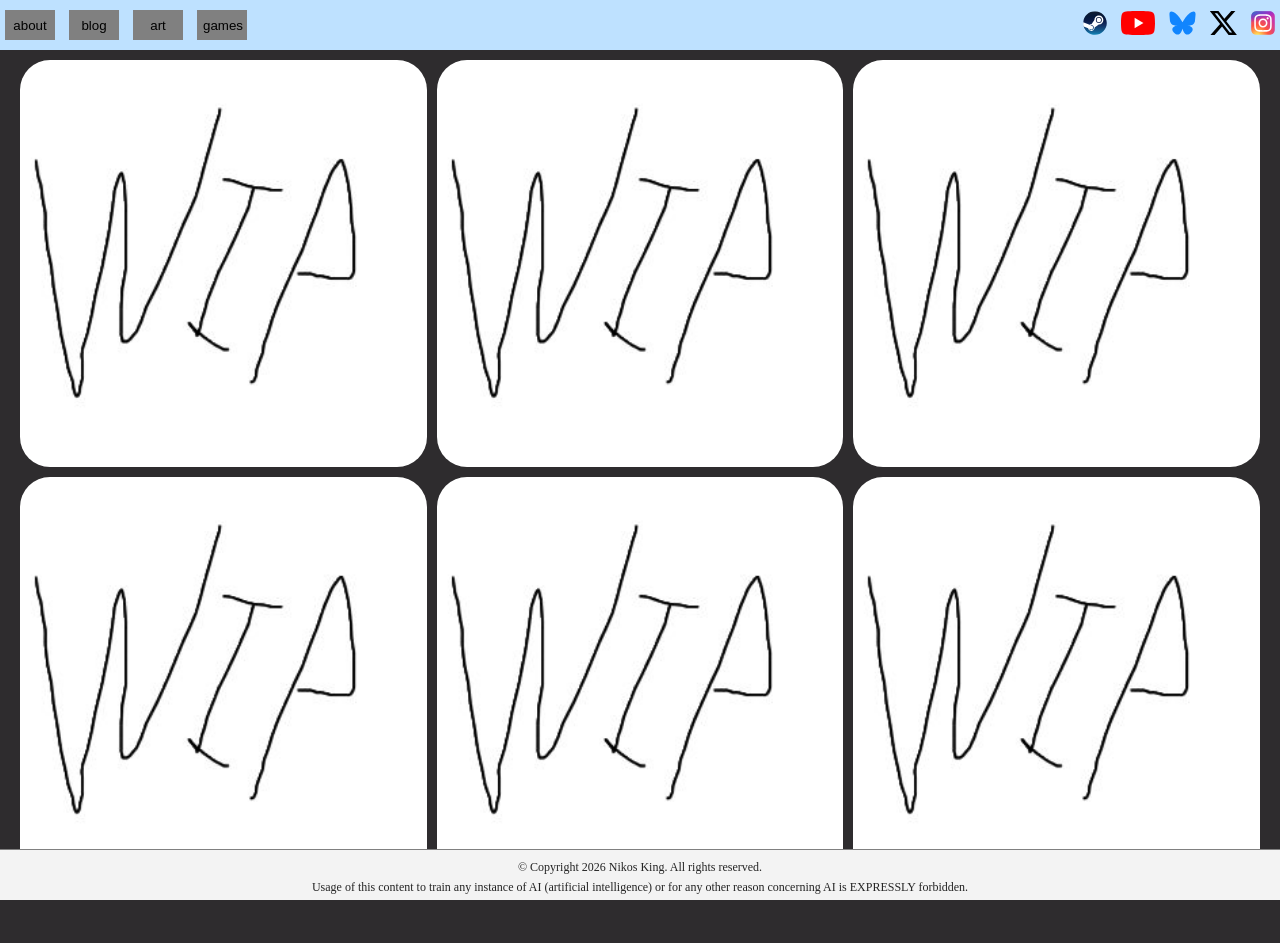
==== 3D_art.html @ 99cd38ba "literally the whole website right now" ====
<!DOCTYPE html>
<html lang="en-CA">

<head>
    <link rel="stylesheet" href="generic.css">
    <link rel="stylesheet" href="header.css">
    <link rel="stylesheet" href="footer.css">

    <title>3D art</title>
    <style>
        
        .main-art-grid
        {
            display: grid;
            grid-template-columns: 1fr 1fr 1fr;
            column-gap: 10px;
            row-gap: 10px;
        }

        .art-grid-img
        {
            width:100%;
            height: auto;
            border-radius: 30px;
        }


    </style>
</head>

<body>

<!-- this section is for the main content-->

<div class="main-art-grid">
    <img class="art-grid-img" src="resources/wip.jpg">
    <img class="art-grid-img" src="resources/wip.jpg">
    <img class="art-grid-img" src="resources/wip.jpg">
    <img class="art-grid-img" src="resources/wip.jpg">
    <img class="art-grid-img" src="resources/wip.jpg">
    <img class="art-grid-img" src="resources/wip.jpg">
</div>


    



<!-- this section is for the header -->
<div class="header">

    <div class="header-front">
        <a href="index.html"> <button>about</button> </a>
        <a href="blog.html"> <button>blog</button> </a>
        <a href="3D_art.html"> <button>art</button> </a>
        <a href="games.html"> <button>games</button> </a>
    </div>

    <div class="header-end">
        <img class="header-icon" src="icons/steam_logo.svg">
        <img class="header-icon" src="icons/youtube_logo.svg">
        <img class="header-icon" src="icons/bluesky_logo.svg">
        <img class="header-icon" src="icons/x_logo.svg">
        <img class="header-icon" src="icons/instagram_logo.svg">
    </div>

</div>
<!-- this section is for the footer -->
<div class="footer">
    <p> &copy; Copyright 2026 Nikos King. All rights reserved.</p>
    <p> Usage of this content to train any instance of AI (artificial intelligence) or for any other reason concerning AI is EXPRESSLY forbidden.</p>
</div>

</body>
</html>
---- generic.css ----
p
{
    margin: 0px; 
}

div
{
    margin: 0px;
}

body
{
    margin: 0px;
    padding: 60px 20px; 
    background-color: rgb(46, 44, 46);
    color: aliceblue;
}

a
{
    text-decoration: none;
    color: black;
}
---- header.css ----
.header
{
    position: fixed;
    top: 0px; 
    left: 0px;
    right: 0px; 
    display: flex;
    flex-direction: row;
    justify-content: space-between;
    background-color: rgb(190, 225, 255);
    height: 50px;
    align-items: center;
}

.header-icon
{
    height: 24px;
    margin: 0px 5px; 
}

.header-front
{
    flex:1;
    min-width: 250px;
}

.header-end
{
    
}

.header button
{
    border: none;
    background-color: grey;
    width: 50px; 
    height: 30px; 
    margin: 0px 5px; 
}

.header button:hover
{
    background-color: rgb(80, 80, 80);
}
---- footer.css ----
.footer
{
    position: fixed;
    bottom: 0px;
    left: 0px;
    right: 0px;

    padding: 5px; 

    background-color: rgb(243, 243, 243);
    border-top: 1px grey solid;

    text-align: center;
    color: rgb(36, 36, 36);

    font-size: 12px; 


}

.footer p
{
    margin-top: 5px; 
}
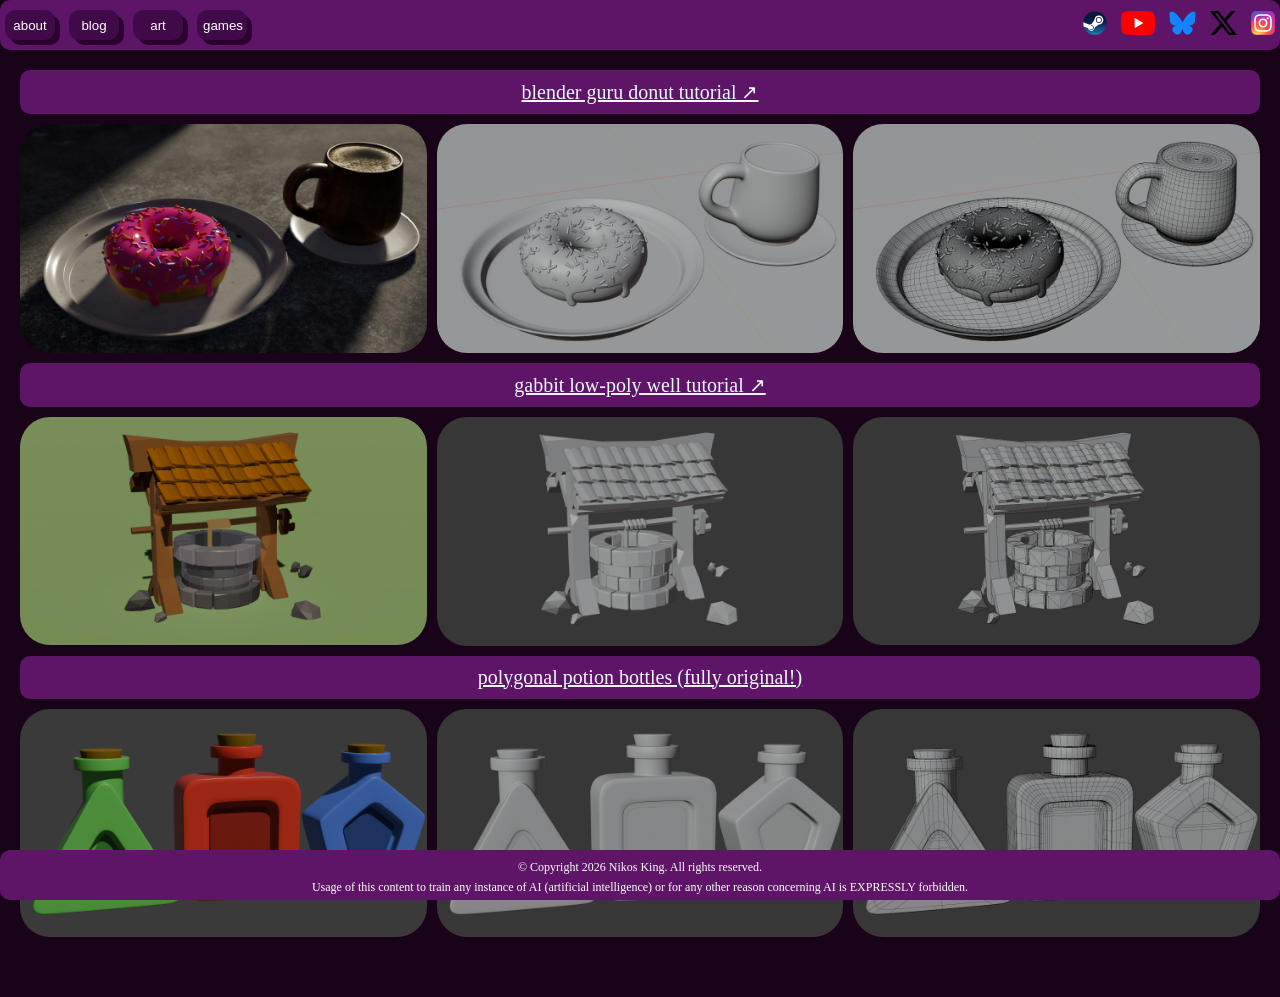
==== commit 545e46ad: "Add files via upload" ====
--- a/3D_art.html
+++ b/3D_art.html
@@ -14,7 +14,7 @@
             display: grid;
             grid-template-columns: 1fr 1fr 1fr;
             column-gap: 10px;
-            row-gap: 10px;
+            row-gap: 30px;
         }
 
         .art-grid-img
@@ -24,6 +24,17 @@
             border-radius: 30px;
         }
 
+        .row-descr
+        {
+            color: aliceblue;
+            text-decoration: underline;
+            font-size: 20px; 
+            background-color: #5e1568;
+            padding: 10px 5px; 
+            margin: 10px 0px;
+            text-align: center;
+            border-radius: 10px;
+        }
 
     </style>
 </head>
@@ -32,14 +43,31 @@
 
 <!-- this section is for the main content-->
 
+<p class="row-descr"><a href="https://www.youtube.com/watch?v=z-Xl9tGqH14"> blender guru donut tutorial &nearr; </a></p>
+
 <div class="main-art-grid">
-    <img class="art-grid-img" src="resources/wip.jpg">
-    <img class="art-grid-img" src="resources/wip.jpg">
-    <img class="art-grid-img" src="resources/wip.jpg">
-    <img class="art-grid-img" src="resources/wip.jpg">
-    <img class="art-grid-img" src="resources/wip.jpg">
-    <img class="art-grid-img" src="resources/wip.jpg">
+    <img class="art-grid-img" src="blender models/renders/blender guru donut render/donut render full.png">
+    <img class="art-grid-img" src="blender models/renders/blender guru donut render/donut render shaded.png">
+    <img class="art-grid-img" src="blender models/renders/blender guru donut render/donut render wireframe.png">
 </div>
+
+<p class="row-descr"><a href="https://www.youtube.com/watch?v=QPh8h0hWkg0&list=PLn3ukorJv4vvMwZPLzlajVII2zJd-_BM-"> gabbit low-poly well tutorial &nearr; </a></p>
+
+<div class="main-art-grid">
+    <img class="art-grid-img" src="blender models/renders/low poly well render/low poly well full.png">
+    <img class="art-grid-img" src="blender models/renders/low poly well render/low poly well shaded.png">
+    <img class="art-grid-img" src="blender models/renders/low poly well render/low poly well wireframe.png">
+</div>
+
+<p class="row-descr"> polygonal potion bottles (fully original!) </p>
+
+<div class="main-art-grid">
+    <img class="art-grid-img" src="blender models/renders/potion bottles/potion bottles full.png">
+    <img class="art-grid-img" src="blender models/renders/potion bottles/potion bottles shaded.png">
+    <img class="art-grid-img" src="blender models/renders/potion bottles/potion bottles wireframe.png">
+</div>
+
+
 
 
     
--- a/generic.css
+++ b/generic.css
@@ -12,12 +12,12 @@
 {
     margin: 0px;
     padding: 60px 20px; 
-    background-color: rgb(46, 44, 46);
+    background-color: rgb(24, 3, 24);
     color: aliceblue;
 }
 
 a
 {
     text-decoration: none;
-    color: black;
+    color: aliceblue;
 }
--- a/header.css
+++ b/header.css
@@ -7,9 +7,10 @@
     display: flex;
     flex-direction: row;
     justify-content: space-between;
-    background-color: rgb(190, 225, 255);
+    background-color: #5e1568;
     height: 50px;
     align-items: center;
+    border-radius: 10px; 
 }
 
 .header-icon
@@ -24,21 +25,21 @@
     min-width: 250px;
 }
 
-.header-end
-{
-    
-}
-
 .header button
 {
+    color: white;
     border: none;
-    background-color: grey;
+    background-color: #400947;
+    box-shadow: 5px 5px 0px rgb(43, 0, 49); 
     width: 50px; 
     height: 30px; 
     margin: 0px 5px; 
+    border-radius: 10px; 
+    transition: background-color 0.15s, box-shadow 0.15s;
 }
 
 .header button:hover
 {
-    background-color: rgb(80, 80, 80);
+    background-color: #893594;
+    box-shadow: none;
 }
--- a/footer.css
+++ b/footer.css
@@ -7,15 +7,13 @@
 
     padding: 5px; 
 
-    background-color: rgb(243, 243, 243);
-    border-top: 1px grey solid;
+    border-radius: 10px; 
+    background-color: #5e1568;
 
     text-align: center;
-    color: rgb(36, 36, 36);
+    color: white;
 
     font-size: 12px; 
-
-
 }
 
 .footer p
